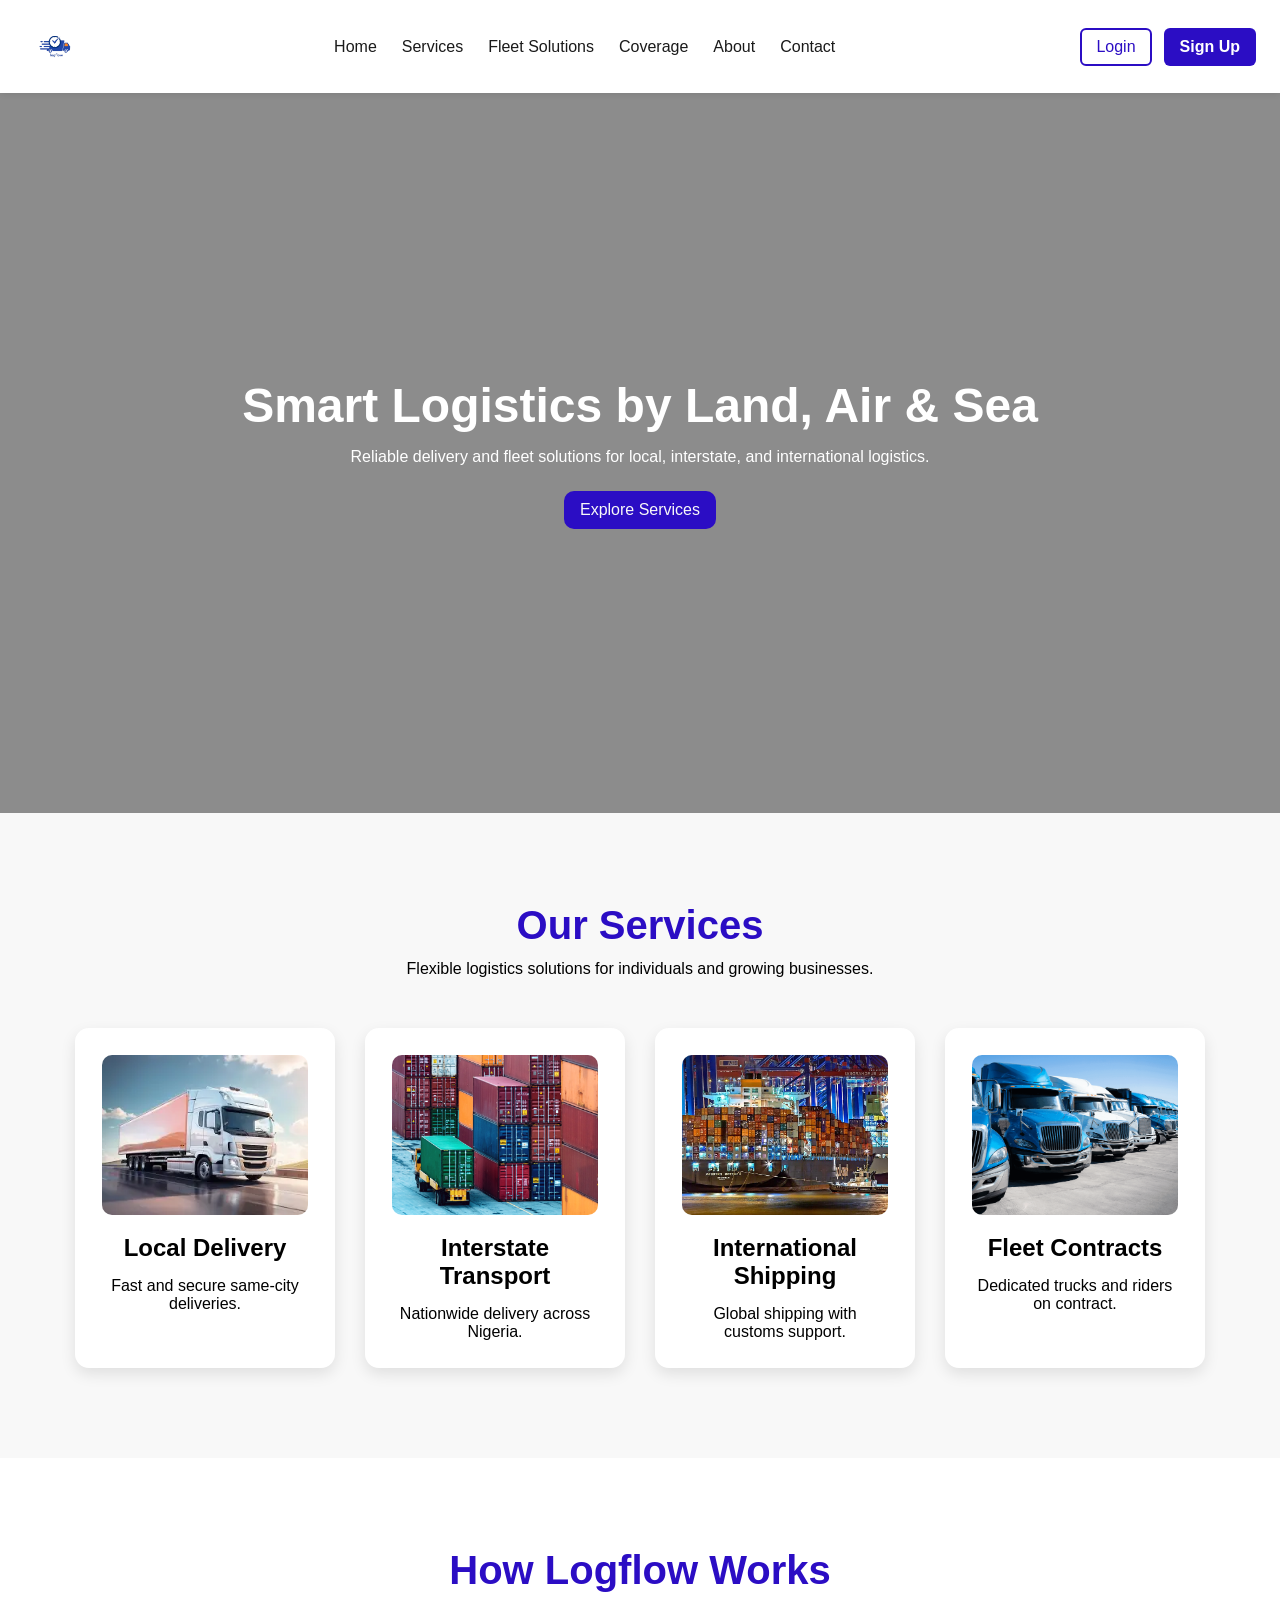
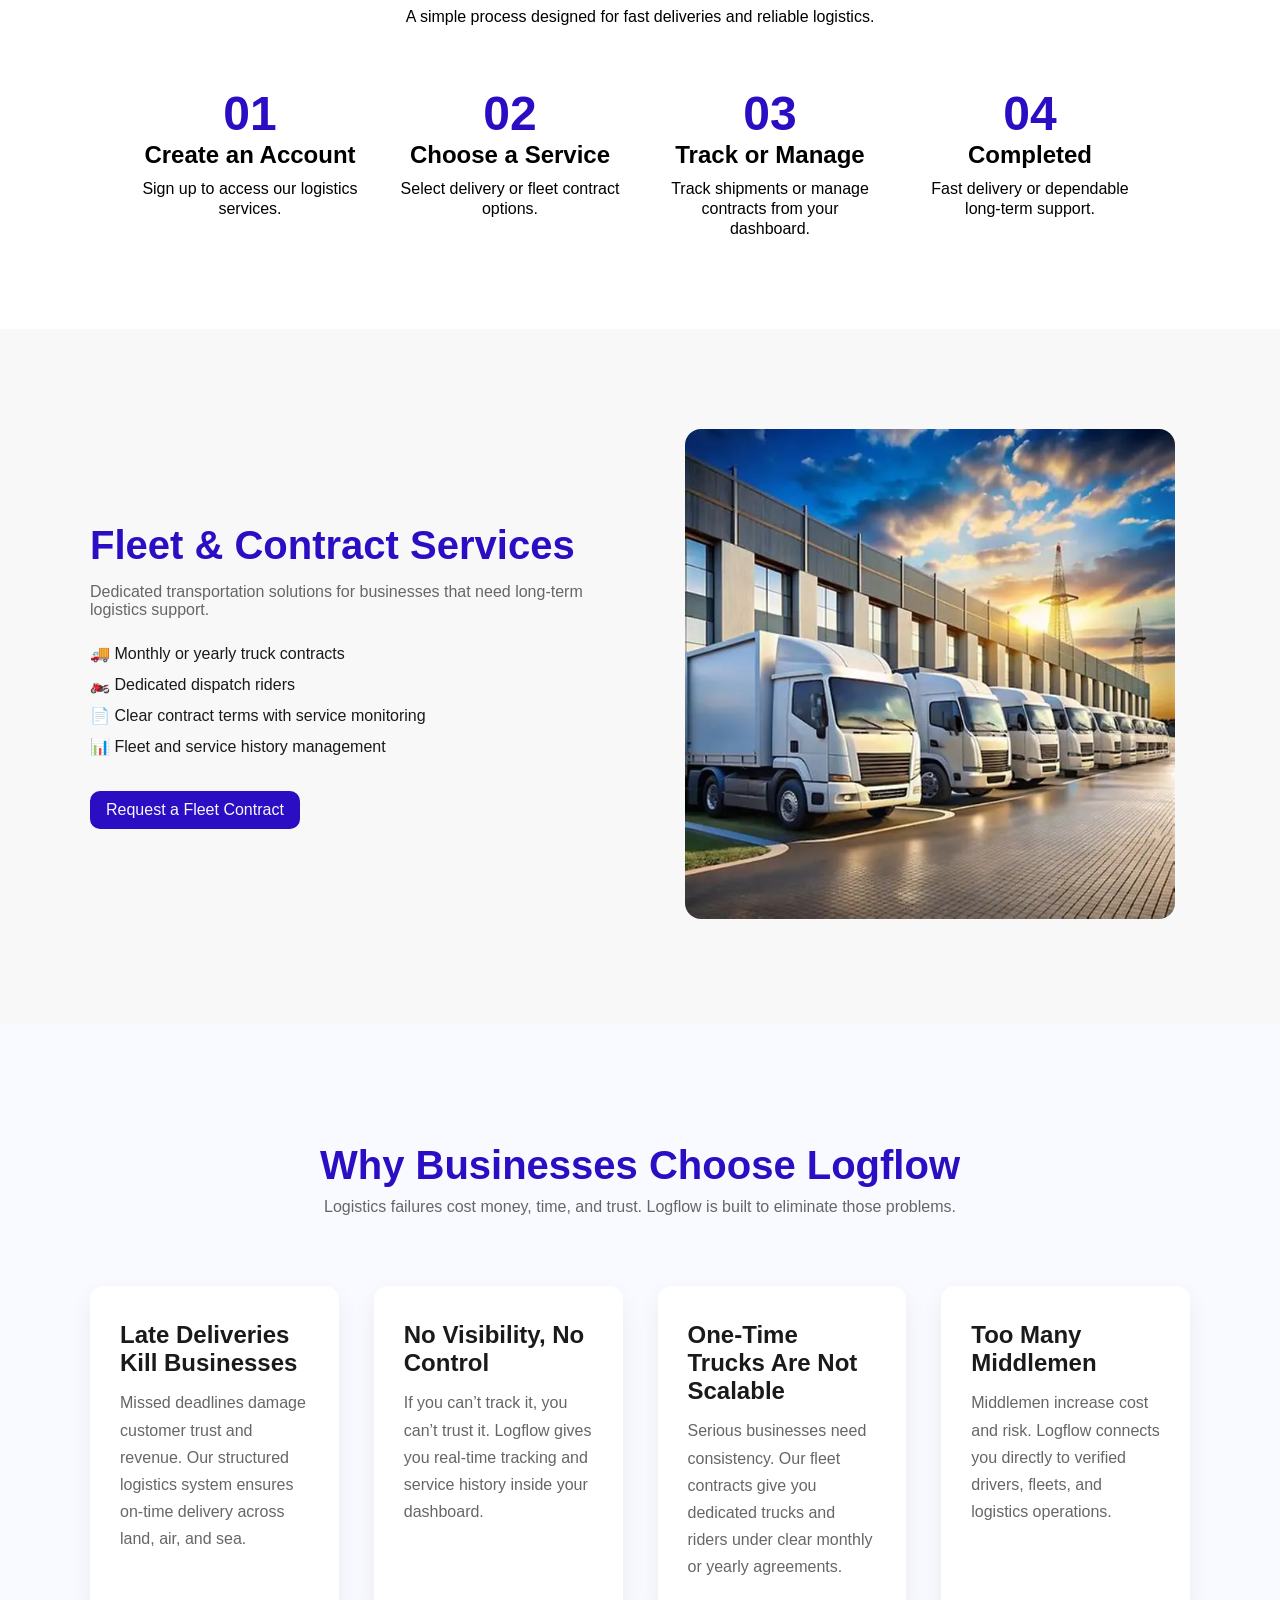
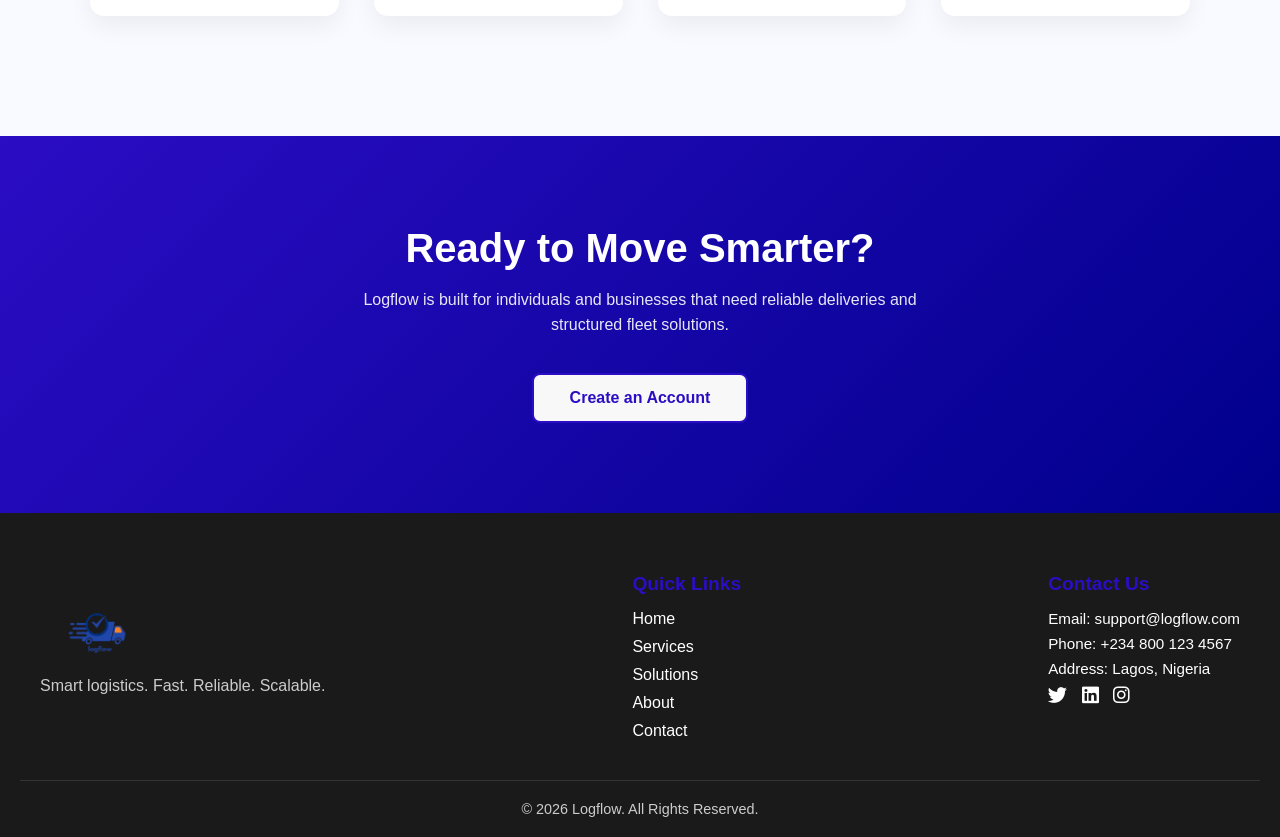
==== index.html @ 202743e4 "new changes" ====
<!DOCTYPE html>
<html lang="en">

<head>
  <meta charset="UTF-8" />
  <meta name="viewport" content="width=device-width, initial-scale=1.0" />
  <title>Logflow | Smart Logistics</title>

  <link rel="stylesheet" href="main.css" />
 
  <link rel="stylesheet" href="https://cdnjs.cloudflare.com/ajax/libs/font-awesome/6.4.2/css/all.min.css">
</head>

<body>

  <!-- NAVBAR -->
  <header class="navbar">
    <div class="logo">
      <img src="asset/image/logo-removebg-preview.png" alt="Logflow Logo">
    </div>

    <nav class="nav-links">
      <a href="index.html">Home</a>
      <a href="services.html">Services</a>
      <a href="solutions.html">Fleet Solutions</a>
      <a href="coverage.html">Coverage</a>
      <a href="about.html">About</a>
      <a href="contact.html">Contact</a>
    </nav>

    <div class="nav-actions">
      <a href="login.html" class="login-btn">Login</a>
      <a href="signup.html" class="signup-btn">Sign Up</a>
    </div>
  </header>

  <!-- HERO -->
  <section class="home-hero">
    <video autoplay muted loop playsinline>
      <source src="asset/video/hero section.mp4" type="video/mp4">
    </video>

    <div class="hero-overlay">
      <h1>Smart Logistics by Land, Air & Sea</h1>
      <p>
        Reliable delivery and fleet solutions for local, interstate,
        and international logistics.
      </p>

      <a href="services.html" class="hero-btn">Explore Services</a>
    </div>
  </section>

  <!-- SERVICES -->
  <section class="services-section">
    <h2>Our Services</h2>
    <p>Flexible logistics solutions for individuals and growing businesses.</p>

    <div class="services-cards">

      <div class="card">
        <img src="asset/image/truck.webp" alt="">
        <h3>Local Delivery</h3>
        <p>Fast and secure same-city deliveries.</p>
      </div>

      <div class="card">
        <img src="asset/image/cargo.png" alt="">
        <h3>Interstate Transport</h3>
        <p>Nationwide delivery across Nigeria.</p>
      </div>

      <div class="card">
        <img src="asset/image/ship.jpg" alt="">
        <h3>International Shipping</h3>
        <p>Global shipping with customs support.</p>
      </div>

      <div class="card">
        <img src="asset/image/fleet.png" alt="">
        <h3>Fleet Contracts</h3>
        <p>Dedicated trucks and riders on contract.</p>
      </div>

    </div>
  </section>

  <!-- HOW IT WORKS -->
  <section class="how-it-works">
    <h2>How Logflow Works</h2>
    <p class="how-sub">
      A simple process designed for fast deliveries and reliable logistics.
    </p>

    <div class="steps">

      <div class="step">
        <span>01</span>
        <h3>Create an Account</h3>
        <p>Sign up to access our logistics services.</p>
      </div>

      <div class="step">
        <span>02</span>
        <h3>Choose a Service</h3>
        <p>Select delivery or fleet contract options.</p>
      </div>

      <div class="step">
        <span>03</span>
        <h3>Track or Manage</h3>
        <p>Track shipments or manage contracts from your dashboard.</p>
      </div>

      <div class="step">
        <span>04</span>
        <h3>Completed</h3>
        <p>Fast delivery or dependable long-term support.</p>
      </div>

    </div>
  </section>

  <!-- FLEET & CONTRACT -->
  <section class="fleet-section">
    <div class="fleet">

      <div class="fleet-text">
        <h2>Fleet & Contract Services</h2>
        <p class="fleet-sub">
          Dedicated transportation solutions for businesses that need
          long-term logistics support.
        </p>

        <ul class="fleet-list">
          <li>🚚 Monthly or yearly truck contracts</li>
          <li>🏍️ Dedicated dispatch riders</li>
          <li>📄 Clear contract terms with service monitoring</li>
          <li>📊 Fleet and service history management</li>
        </ul>

        <a href="#" class="primary-btn">Request a Fleet Contract</a>
      </div>

      <div class="fleet-image">
        <img src="asset/image/fleet2.webp" alt="Fleet services">
      </div>

    </div>
  </section>




  <section class="business-section">
    <div class="business-content">

      <h2>Why Businesses Choose Logflow</h2>
      <p class="business-sub">
        Logistics failures cost money, time, and trust.
        Logflow is built to eliminate those problems.
      </p>

      <div class="business-grid">

        <div class="biz-card">
          <h3>Late Deliveries Kill Businesses</h3>
          <p>
            Missed deadlines damage customer trust and revenue.
            Our structured logistics system ensures on-time delivery
            across land, air, and sea.
          </p>
        </div>

        <div class="biz-card">
          <h3>No Visibility, No Control</h3>
          <p>
            If you can’t track it, you can’t trust it.
            Logflow gives you real-time tracking and service history
            inside your dashboard.
          </p>
        </div>

        <div class="biz-card">
          <h3>One-Time Trucks Are Not Scalable</h3>
          <p>
            Serious businesses need consistency.
            Our fleet contracts give you dedicated trucks and riders
            under clear monthly or yearly agreements.
          </p>
        </div>

        <div class="biz-card">
          <h3>Too Many Middlemen</h3>
          <p>
            Middlemen increase cost and risk.
            Logflow connects you directly to verified drivers,
            fleets, and logistics operations.
          </p>
        </div>

      </div>

    </div>
  </section>



  <section class="cta-section">
    <h2>Ready to Move Smarter?</h2>

    <p>
      Logflow is built for individuals and businesses that need
      reliable deliveries and structured fleet solutions.
    </p>

    <a href="signup.html" class="primary-btn">Create an Account</a>
  </section>

  <footer class="footer">
    <div class="footer-container">
      <div class="footer-logo">
        <img src="asset/image/logo-removebg-preview.png" alt="Logflow Logo">
        <p>Smart logistics. Fast. Reliable. Scalable.</p>
      </div>

      <div class="footer-links">
        <h4>Quick Links</h4>
        <ul>
          <li><a href="index.html">Home</a></li>
          <li><a href="services.html">Services</a></li>
          <li><a href="fleet solutions.html">Solutions</a></li>
          <li><a href="about.html">About</a></li>
          <li><a href="contact.html">Contact</a></li>
        </ul>
      </div>

      <div class="footer-contact">
        <h4>Contact Us</h4>
        <p>Email: support@logflow.com</p>
        <p>Phone: +234 800 123 4567</p>
        <p>Address: Lagos, Nigeria</p>
        <div class="social-icons">
          <a href="#"><i class="fab fa-twitter"></i></a>
          <a href="#"><i class="fab fa-linkedin"></i></a>
          <a href="#"><i class="fab fa-instagram"></i></a>
        </div>
      </div>
    </div>

    <div class="footer-bottom">
      <p>&copy; 2026 Logflow. All Rights Reserved.</p>
    </div>
  </footer>
  <script>
  const menuToggle = document.getElementById('mobile-menu');
  const navMenu = document.getElementById('nav-menu');

  menuToggle.addEventListener('click', () => {
    navMenu.classList.toggle('active');
  });
</script>
</body>

</html>
---- main.css ----
html {
  scroll-behavior: smooth;
}

:root {
  /* main colors*/
  --primary: #2b0dc4;
  --primary-dark: darkblue;
  --light-bg: #f8f8f8;
  --text-dark: #1a1a1a;
  --text-light: #555;



  /* TEXT COLORS*/
  --heading-main: #1a1a1a;
  --heading-light: #ffffff;
  --text-body: #333333;
  --text-muted: #666666;

  /* BACKGROUNDS*/
  --bg-white: #ffffff;
  --bg-light: #f8f8f8;
  --bg-soft: #f7f8ff;
  --bg-dark-overlay: rgba(0, 0, 0, 0.3);

  /*BUTTONS*/
  --btn-bg: var(--primary);
  --btn-bg-hover: var(--primary-dark);
  --btn-text: #ffffff;
  --btn-border-radius: 8px;
  --btn-padding: 12px 30px;

  /* =========================
     TYPOGRAPHY
  ========================= */
  --font-main: 'Segoe UI', Tahoma, Geneva, Verdana, sans-serif;

  --h1-size: 3rem;
  --h2-size: 2.5rem;
  --h3-size: 1.5rem;
  --p-size: 1rem;
  --small-size: 0.95rem;

  --line-height: 1.7;

  /* =========================
     SPACING
  ========================= */
  --section-padding: 100px 20px;
  --card-padding: 30px 20px;
  --gap-small: 10px;
  --gap-medium: 30px;
  --gap-large: 60px;

  /* =========================
     BORDER & SHADOW
  ========================= */
  --radius-sm: 5px;
  --radius-md: 12px;
  --radius-lg: 16px;

  --shadow-sm: 0 2px 5px rgba(0, 0, 0, 0.1);
  --shadow-md: 0 4px 10px rgba(0, 0, 0, 0.1);
  --shadow-lg: 0 8px 20px rgba(0, 0, 0, 0.15);

  /* =========================
     TRANSITIONS
  ========================= */
  --transition-fast: 0.3s ease;
}



* {
  margin: 0;
  padding: 0;
  box-sizing: border-box;
  font-family: "Segoe UI", sans-serif;
}

/* NAVBAR */
.navbar {
  display: flex;
  align-items: center;
  justify-content: space-between;
  padding: 14px 24px;
  background: #fff;
  box-shadow: 0 2px 6px rgba(0, 0, 0, 0.08);
}

.logo img {
  height: 65px; 
  width: auto;     
  display: block;  
}

.nav-links {
  display: flex;
  gap: 25px;
}

.nav-links a {
  text-decoration: none;
  color: var(--text-dark);
  font-weight: 500;
}

.nav-links a:hover {
  color: var(--primary);
}

.nav-actions {
  display: flex;
  gap: 12px;
}

.login-btn {
  color: var(--primary);
  border: 2px solid var(--primary);
  padding: 8px 14px;
  border-radius: 6px;
  text-decoration: none;
}

.login-btn:hover {
  color: white;
  background-color: var(--primary);

}

.signup-btn {
  background: var(--primary);
  color: white;
  padding: 8px 14px;
  border-radius: 6px;
  text-decoration: none;
}

.signup-btn:hover {
  color: var(--primary);
  border: 2px solid var(--primary);
  padding: 8px 14px;
  border-radius: 6px;
  text-decoration: none;
  background-color: var(--light-bg);
}

/* HERO */

.home-hero {
  position: relative;
  height: 80vh;
  overflow: hidden;
}

.home-hero video {
  width: 100%;
  height: 100%;
  object-fit: cover;
}

.hero-overlay {
  position: absolute;
  inset: 0;
  background: rgba(0, 0, 0, 0.45);
  color: white;
  display: flex;
  flex-direction: column;
  justify-content: center;
  align-items: center;
  text-align: center;
  padding: 20px;
}

.hero-overlay h1 {
  font-size: var(--h1-size);
  margin-bottom: 15px;
}

.hero-overlay p {
  max-width: 700px;
  font-size: var(--p-size);
  margin-bottom: 25px;
}


.hero-btn {
  color: var(--light-bg);
  border: 2px solid var(--primary);
  padding: 8px 14px;
  border-radius: 10px;
  text-decoration: none;
  background-color: var(--primary);
}

.hero-btn:hover {
  color: var(--primary);
  background-color: var(--light-bg);

}

/* SERVICES */
.services-section {
  padding: 90px 20px;
  background: var(--light-bg);
  text-align: center;
}

.services-section h2 {
  font-size: var(--h2-size);
  color: var(--primary);
  padding-bottom: 12px;
}

.services-section p {
  font-size: var(--p-size);
}

.services-cards {
  display: flex;
  justify-content: center;
  gap: 30px;
  flex-wrap: wrap;
  margin-top: 50px;
}

.card {
  background: white;
  width: 260px;
  padding: 25px;
  border-radius: 14px;
  border: 2px solid transparent;
  box-shadow: 0 6px 15px rgba(0, 0, 0, 0.1);
  transition: all 0.3s ease;
  backface-visibility: hidden;
  transform: translateZ(0);
}


.card:hover {
  transform: translateY(-8px);
  box-shadow: 0 12px 24px rgba(43, 13, 196, 0.2);

}

.card h3 {
  font-size: var(--h3-size);
  padding-bottom: var(--small-size);

}

.card p {
  font-size: var(--p-size);
}

.card img {
  width: 100%;
  height: 160px;
  object-fit: cover;
  border-radius: 10px;
  margin-bottom: 15px;
}

/* HOW IT WORKS */
.how-it-works {
  padding: 90px 20px;
  text-align: center;
}

.how-it-works h2 {
  font-size: var(--h2-size);
  color: var(--primary);
}

.how-sub {
  font-size: var(--p-size);
  padding-top: var(--small-size);
}

.steps {
  display: flex;
  justify-content: center;
  gap: 40px;
  flex-wrap: wrap;
  margin-top: 60px;
}

.step {
  width: 220px;
  border-left: var(--primary-dark);
}

.step h3 {
  font-size: var(--h3-size);
  padding-bottom: 10px;
}

.step p {
  font-size: var(--p-size);
  line-height: 20px;
}

.step span {
  font-size: var(--h1-size);
  color: var(--primary);
  font-weight: bold;
}













.fleet-section {
  padding: 100px 20px;
  background: var(--light-bg);
}

.fleet {
  max-width: 1100px;
  margin: auto;
  display: flex;
  align-items: center;
  gap: 60px;
  flex-wrap: wrap;
}

.fleet-text {
  flex: 1;
}

.fleet-text h2 {
  font-size: var(--h2-size);
  color: var(--primary);
  margin-bottom: 15px;
}

.fleet-sub {
  font-size: var(--p-size);
  color: var(--text-muted);
  margin-bottom: 25px;
}

.fleet-list {
  list-style: none;
  margin-bottom: 35px;
}

.fleet-list li {
  font-size: var(--p-size);
  margin-bottom: 12px;
  color: var(--text-dark);
}

.fleet-image {
  flex: 1;
  text-align: center;
}

.fleet-image img {
  width: 100%;
  max-width: 490px;
  border-radius: 16px;
  box-shadow: var(--soft-shadow);
}


.primary-btn {
  color: var(--light-bg);
  border: 2px solid var(--primary);
  padding: 8px 14px;
  border-radius: 10px;
  text-decoration: none;
  background-color: var(--primary);
  display: inline-block;
  justify-content: center;
  max-width: 300px;

}

.primary-btn:hover {
  color: var(--primary);
  background-color: var(--light-bg);

}




.business-section {
  padding: 120px 20px;
  background: #f9faff;
}

.business-content {
  max-width: 1100px;
  margin: auto;
  text-align: center;
}

.business-content h2 {
  font-size: var(--h2-size);
  color: var(--primary);
  margin-bottom: 10px;
}

.business-sub {
  font-size: var(--p-size);
  color: var(--text-muted);
  max-width: 650px;
  margin: 0 auto 70px;
}

.business-grid {
  display: grid;
  grid-template-columns: repeat(auto-fit, minmax(240px, 1fr));
  gap: 35px;
}

.biz-card {
  background: #ffffff;
  padding: 35px 30px;
  border-radius: 14px;
  text-align: left;
  box-shadow: 0 10px 25px rgba(0, 0, 0, 0.06);
  transition: transform 0.3s ease;
}

.biz-card:hover {
  transform: translateY(-8px);
}

.biz-card h3 {
  font-size: var(--h3-size);
  margin-bottom: 12px;
  color: var(--text-dark);
}

.biz-card p {
  font-size: var(--p-size);
  line-height: 1.7;
  color: var(--text-muted);
}






/* CTA SECTION */
.cta-section {
  padding: 90px 20px;
  text-align: center;
  background: linear-gradient(135deg,
      var(--primary),
      var(--primary-dark));
  color: #fff;
}

.cta-section h2 {
  font-size: var(--h2-size);
  margin-bottom: 16px;
  font-weight: 700;
}

.cta-section p {
  font-size: var(--p-size);
  max-width: 600px;
  margin: 0 auto 35px;
  line-height: 1.6;
  opacity: 0.9;
}

/* CTA BUTTON */
.cta-section .primary-btn {
  display: inline-block;
  padding: 14px 36px;
  font-size: 1rem;
  font-weight: 600;
  border-radius: 8px;
  background-color: var(--bg-light);
  color: var(--primary);
  text-decoration: none;
  transition: all 0.3s ease;
}

.cta-section .primary-btn:hover {
  background-color: #f0f0f0;
  transform: translateY(-3px);
}










.footer {
  background-color: #1a1a1a;
  color: #fff;
  padding: 60px 20px 20px 20px;
  font-family: 'Segoe UI', Tahoma, Geneva, Verdana, sans-serif;
}

.footer-container {
  display: flex;
  flex-wrap: wrap;
  justify-content: space-between;
  gap: 40px;
  max-width: 1200px;
  margin: auto;
}

.footer-logo img {
  max-height: 500px;
  margin-bottom: -20px;
  padding-right: 80px;
  width: 200px;
}

.footer-logo p {
  font-size: 1rem;
  color: #ccc;
}

.footer-links h4,
.footer-contact h4 {
  font-size: 1.2rem;
  margin-bottom: 15px;
  color: #2b0dc4;
}

.footer-links ul {
  list-style: none;
}

.footer-links ul li {
  margin-bottom: 10px;
}

.footer-links ul li a {
  color: #fff;
  text-decoration: none;
  transition: color 0.3s;
}

.footer-links ul li a:hover {
  color: #2b0dc4;
}

.footer-contact p {
  margin-bottom: 8px;
  font-size: 0.95rem;
}

.social-icons a {
  margin-right: 10px;
  color: #fff;
  font-size: 1.2rem;
  transition: color 0.3s;
}

.social-icons a:hover {
  color: #2b0dc4;
}

.footer-bottom {
  text-align: center;
  margin-top: 30px;
  border-top: 1px solid #333;
  padding-top: 20px;
  font-size: 0.9rem;
  color: #ccc;
}

/* Responsive */
@media (max-width: 768px) {
  .footer-container {
    flex-direction: column;
    align-items: center;
    text-align: center;
  }

  .social-icons {
    margin-top: 15px;
  }
}











.container {
  max-width: 1200px;
  margin: 0 auto;
  padding: 0 20px;
}

.section-padding {
  padding: var(--section-padding);
}

.section-title {
  text-align: center;
  margin-bottom: var(--gap-large);
}

.section-title h2 {
  font-size: var(--h2-size);
  color: var(--heading-main);
}

/* Hero */
.service-hero {
  /* Your existing code */
  background: linear-gradient(var(--bg-dark-overlay), var(--bg-dark-overlay)),
    url('asset/image/service--.webp');
  color: white;
  padding: 120px 20px;
  text-align: center;
  background-size: cover;
  background-position: center;
  background-repeat: no-repeat;
  height: 450px;
}

.service-hero h1 {
  font-size: var(--h1-size);
  margin-bottom: var(--gap-small);
}

.service-hero p {
  font-size: var(--p-size);
  max-width: 700px;
  margin: 0 auto var(--gap-medium);
  opacity: 0.9;
}

/* Buttons */
.btn-main {
  background: var(--btn-bg);
  color: var(--btn-text);
  padding: var(--btn-padding);
  border-radius: var(--btn-border-radius);
  text-decoration: none;
  font-weight: bold;
  transition: var(--transition-fast);
  display: inline-block;
}

.btn-main:hover {
  background: var(--bg-light);
  transform: translateY(-2px);
  color: var(--primary);
  border: 2px solid var(--primary);

}

/* Service Cards */
.grid-container {
  display: grid;
  grid-template-columns: repeat(auto-fit, minmax(300px, 1fr));
  gap: var(--gap-medium);
}

.service-card {
  background: var(--bg-white);
  padding: var(--card-padding);
  border-radius: var(--radius-md);
  box-shadow: var(--shadow-md);
  transition: var(--transition-fast);
  border: 1px solid #eee;
}

.service-card:hover {
  transform: translateY(-10px);
  box-shadow: var(--shadow-lg);
}

.service-card .icon {
  font-size: 40px;
  color: var(--primary);
  margin-bottom: 20px;
}

.service-card h3 {
  margin-bottom: 15px;
  color: var(--heading-main);
}

.feature-list {
  list-style: none;
  margin: 20px 0;
}

.feature-list li {
  font-size: var(--small-size);
  color: var(--text-muted);
  margin-bottom: 8px;
}

.feature-list li::before {
  content: "✓";
  color: var(--primary);
  margin-right: 10px;
  font-weight: bold;
}

.card-link {
  color: var(--primary);
  text-decoration: none;
  font-weight: bold;
}

/* Dashboard Promo Section */
.dashboard-promo {
  background-color: var(--bg-soft);
  padding: 80px 20px;
}

.promo-flex {
  display: flex;
  align-items: center;
  gap: var(--gap-large);
  flex-wrap: wrap;
}

.promo-text {
  flex: 1;
  min-width: 300px;
}

.promo-text h2 {
  padding-bottom: 12px;
}

.promo-text p {
  padding-bottom: 12px;
}

.check-item {
  display: flex;
  align-items: center;
  gap: 15px;
  margin-bottom: 15px;
  color: var(--text-body);
}

.check-item i {
  color: var(--primary);
}


.mock-dashboard {
  flex: 1;
  min-width: 300px;
  height: 300px;
  background: white;
  border-radius: var(--radius-lg);
  box-shadow: var(--shadow-lg);
  padding: 20px;
  display: flex;
  flex-direction: column;
  gap: 15px;
}

.mock-nav {
  height: 80px;
  width: 100%;
  background: #eee;
  border-radius: 5px;
}

.mock-stats {
  height: 80px;
  width: 60%;
  background: var(--bg-soft);
  border-radius: 5px;
}

.mock-list {
  height: 100px;
  width: 100%;
  background: #f9f9f9;
  border-radius: 5px;
}

.mock-style {
  height: 50px;
  width: 80%;
  background: rgb(237, 237, 243);
  border-radius: 5px;

}




.coverage-grid {
  display: flex;
  justify-content: space-around;
  text-align: center;
  gap: 20px;
  background: var(--primary);
  color: white;
  padding: 40px;
  border-radius: var(--radius-md);
}

.faq-container {
  max-width: 800px;
  margin: 0 auto;
}

.faq-item {
  background: white;
  margin-bottom: 15px;
  padding: 20px;
  border-radius: var(--radius-sm);
  box-shadow: var(--shadow-sm);
  cursor: pointer;
}

.faq-item summary {
  font-weight: bold;
  color: var(--primary);
  list-style: none;
}

.faq-item p {
  margin-top: 15px;
  color: var(--text-body);
  line-height: var(--line-height);
}




/* Comparison Table */
.table-responsive {
  overflow-x: auto;
  margin-top: var(--gap-medium);
}

.comparison-table {
  width: 100%;
  border-collapse: collapse;
  background: var(--bg-white);
  border-radius: var(--radius-md);
  overflow: hidden;
  box-shadow: var(--shadow-md);
}

.comparison-table th,
.comparison-table td {
  padding: 20px;
  text-align: left;
  border-bottom: 1px solid #eee;
}

.comparison-table th {
  background: var(--primary);
  color: white;
}

/* Final CTA Section */
.final-cta {
  background: var(--text-dark);
  color: white;
  padding: 80px 20px;
  text-align: center;
}

.final-cta h2 {
  font-size: var(--h2-size);
  margin-bottom: 20px;
}

.final-cta p {
  margin-bottom: 40px;
  opacity: 0.8;
}

.cta-buttons {
  display: flex;
  justify-content: center;
  gap: 20px;
  flex-wrap: wrap;
}

.secondary-btn {
  background: transparent;
  border: 2px solid white;
}

.secondary-btn:hover {
  background: white;
  color: var(--text-dark);
}










.accountability-section {
  background: var(--bg-soft);
  color: var(--text-dark);
}

.accountability-box {
  display: grid;
  grid-template-columns: 1.5fr 1fr;
  gap: 50px;
  align-items: center;
}

.tag {
  color: var(--primary);
  text-transform: uppercase;
  font-weight: bold;
  letter-spacing: 2px;
  font-size: 0.8rem;
}

.trust-points {
  margin-top: 30px;
}

.point {
  display: flex;
  gap: 20px;
  margin-bottom: 25px;
}

.point i {
  font-size: 1.5rem;
  color: var(--primary);
}

.acc-stats {
  display: grid;
  grid-template-columns: 1fr;
  gap: 20px;
}

.stat-card {
  background-color: var(--text-dark);
  padding: 30px;
  border-left: 4px solid var(--primary);
  text-align: center;
  border-radius: 10px;
}

.stat-card h3 {
  font-size: 2.5rem;
  color: var(--primary);
}

.stat-card p {
  color: var(--bg-light);
}

.acc-text h2 {
  padding-bottom: 12px;
}

/* fleet solution page */


/* FLEET SOLUTIONS PAGE STYLES */

/* Hero Section */
.fleet-hero {
  background: linear-gradient(var(--bg-dark-overlay), var(--bg-dark-overlay)),
    url('https://images.unsplash.com/photo-1519003722824-194d4455a60c?auto=format&fit=crop&q=80&w=1600');
  background-size: cover;
  background-position: center;
  color: var(--heading-light);
  padding: var(--section-padding);
  text-align: center;
}

.fleet-hero h1 {
  font-size: var(--h1-size);
  margin-bottom: var(--gap-small);
}

.fleet-hero p {
  font-size: var(--p-size);
  max-width: 800px;
  margin: 0 auto var(--gap-medium);
  line-height: var(--line-height);
}

/* Stats Bar Overlay */
.stats-bar {
  margin-top: -60px;
  position: relative;
  z-index: 5;
}

.stats-grid {
  background: var(--bg-white);
  display: grid;
  grid-template-columns: repeat(auto-fit, minmax(200px, 1fr));
  gap: var(--gap-medium);
  padding: var(--card-padding);
  border-radius: var(--radius-md);
  box-shadow: var(--shadow-lg);
  text-align: center;
}

.stat-item h3 {
  color: var(--primary);
  font-size: var(--h2-size);
  margin-bottom: 5px;
}

.stat-item p {
  color: var(--text-muted);
  font-size: var(--small-size);
  font-weight: 600;
}

.section-title h2 {
  padding-top: 50px;
  font-size: var(--h2-size);
}


/* Fleet Card Design */
.fleet-grid {
  display: grid;
  grid-template-columns: repeat(auto-fit, minmax(300px, 1fr));
  gap: var(--gap-medium);
  margin: var(--gap-large) 0;
}

.fleet-card {
  background: var(--bg-white);
  border: 1px solid #eee;
  padding: var(--card-padding);
  border-radius: var(--radius-md);
  transition: var(--transition-fast);
  display: flex;
  flex-direction: column;
}

.fleet-card:hover {
  transform: translateY(-8px);
  box-shadow: var(--shadow-md);
  border-color: var(--primary);
}

.fleet-card h3 {
  font-size: var(--h3-size);
  color: var(--heading-main);
  margin-bottom: 10px;
}

.fleet-card ul {
  list-style: none;
  margin: 20px 0;
  padding: 0;
  flex-grow: 1;
  /* Pushes button to bottom */
}

.fleet-card li {
  margin-bottom: 10px;
  color: var(--text-body);
  display: flex;
  align-items: center;
  font-size: var(--small-size);
}

.fleet-card li::before {
  content: "✓";
  color: var(--primary);
  margin-right: 10px;
  font-weight: bold;
}

/* BUTTON LOGIC*/
.signup-btn {
  background: var(--primary);
  color: #ffffff;
  padding: 8px 14px;
  border-radius: 6px;
  text-decoration: none;
  display: inline-block;
  border: 2px solid transparent;
  /* Prevents jumping on hover */
  transition: var(--transition-fast);
  font-weight: 600;
  text-align: center;
  font-family: var(--font-main);
}

.signup-btn:hover {
  color: var(--primary);
  border: 2px solid var(--primary);
  background-color: var(--light-bg);
  padding: 8px 14px;
  /* Same padding to keep it stable */
  text-decoration: none;
}

/* Quote Section Form */
.quote-section {
  background: var(--bg-soft);
  padding: var(--section-padding);
}

.quote-container {
  display: grid;
  grid-template-columns: 1fr 1fr;
  gap: var(--gap-large);
  align-items: center;
}

.quote-form {
  background: var(--bg-white);
  padding: 40px;
  border-radius: var(--radius-lg);
  box-shadow: var(--shadow-lg);
}

.form-group {
  margin-bottom: 20px;
}

.form-group label {
  display: block;
  margin-bottom: 8px;
  font-weight: 600;
  font-size: var(--small-size);
}

.form-group input,
.form-group select {
  width: 100%;
  padding: 12px;
  border: 1px solid var(--primary);
  border-radius: var(--radius-sm);
  font-size: var(--p-size);
}


.form-group input:focus,
.form-group select:focus {
  outline: none;
  border-color: var(--primary);
  box-shadow: 0 0 0 3px rgba(43, 13, 196, 0.1);
  background-color: #fff;
}

/* Specific styling for the placeholder text color */
.form-group input::placeholder {
  color: var(--text-muted);
  opacity: 0.7;
}





/* Responsive */
@media (max-width: 768px) {
  .quote-container {
    grid-template-columns: 1fr;
  }

  .fleet-hero h1 {
    font-size: 2.2rem;
  }
}


/* coverage page */
.network-header {
  text-align: center;
  padding: 100px 20px;
  background: linear-gradient(var(--bg-dark-overlay), var(--bg-dark-overlay)),
    url('asset/image/global.avif');
  color: white;
  background-size: cover;
  background-position: center;
  background-repeat: no-repeat;
  height: 500px;
}

.network-header h1 {
  font-size: var(--h1-size);
  color: #ffff;
  padding-top: 40px
}

.network-header p {
  max-width: 600px;
  margin: 20px auto;
  color: #ffff;
}

.reach-row {

  display: flex;
  align-items: center;
  justify-content: space-between;
  padding: 80px 0;
  gap: 60px;
}

.reach-row.reverse {
  flex-direction: row-reverse;
}

.reach-info {
  flex: 1;
}

.reach-visual {
  flex: 1;
  display: flex;
  justify-content: center;
}

.map-placeholder {
  width: 250px;
  height: 250px;
  background: #f0f4ff;
  border-radius: 50%;
  display: flex;
  align-items: center;
  justify-content: center;
  font-size: 80px;
  border: 10px solid #fff;
  box-shadow: 0 20px 40px rgba(0, 0, 0, 0.05);
}

/* --- TEXT STYLING --- */
.badge {
  background: #2b0dc4;
  color: white;
  padding: 5px 12px;
  border-radius: 20px;
  font-size: 0.8rem;
  font-weight: bold;
  text-transform: uppercase;
}

.reach-info h2 {
  font-size: 2rem;
  margin: 15px 0;
}

.reach-list {
  margin-top: 20px;
  padding-left: 20px;
  color: #444;
}

.reach-list li {
  margin-bottom: 10px;
}

.divider {
  border: 0;
  border-top: 1px solid #eee;
}

/* --- NEWS BAR --- */

.news-bar {
  background: #1a1a1a;
  color: white;
  padding: 40px 0;
}

.news-flex {
  display: flex;
  justify-content: space-between;
  align-items: center;
  flex-wrap: wrap;
  gap: 20px;
}

.news-form input {
  padding: 12px;
  border-radius: 4px;
  border: none;
  width: 250px;
}

.news-form button {
  padding: 12px 25px;
  background: #2b0dc4;
  color: white;
  border: none;
  border-radius: 4px;
  cursor: pointer;
  font-weight: bold;
}

.newsroom-interactive {
  padding: 80px 0;
  background: #fff;
}

.news-entry {
  padding: 25px 0;
  border-bottom: 1px solid #eee;
  cursor: pointer;
  transition: all 0.3s ease;
}

.entry-header {
  display: flex;
  align-items: center;
  gap: 30px;
}

.entry-date {
  min-width: 100px;
  font-weight: bold;
  color: #999;
}

.entry-header h2 {
  flex: 1;
  font-size: 1.6rem;
  margin: 0;
  transition: color 0.3s;
}

.toggle-icon {
  font-size: 1.5rem;
  color: #ccc;
  transition: transform 0.3s;
}

/* --- THE REVEAL LOGIC --- */
.reveal-content {
  max-height: 0;
  opacity: 0;
  overflow: hidden;
  transition: all 0.5s cubic-bezier(0.4, 0, 0.2, 1);
  padding-left: 130px;
}

.reveal-content p {
  color: #555;
  line-height: 1.7;
  margin-top: 15px;
  max-width: 800px;
}

/* --- ACTIVE STATE (TRIGGERED BY JS) --- */
.news-entry.active .reveal-content {
  max-height: 200px;
  opacity: 1;
}

.news-entry.active h2 {
  color: #2b0dc4;
}

.news-entry.active .toggle-icon {
  transform: rotate(45deg);
  color: #2b0dc4;
}

.news-entry:hover h2 {
  color: #2b0dc4;
}

/* Mobile Adjustments */
@media (max-width: 768px) {
  .entry-header {
    flex-direction: column;
    align-items: flex-start;
    gap: 10px;
  }

  .reveal-content {
    padding-left: 0;
  }
}

/* MOBILE FIX */
@media (max-width: 768px) {

  .reach-row,
  .reach-row.reverse {
    flex-direction: column;
    text-align: center;
  }

  .news-flex {
    justify-content: center;
    text-align: center;
  }
}


/* STATS BAR SECTION */
.coverage-stats {
  background: var(--primary);
  /* Using your blue variable */
  color: white;
  padding: 60px 0;
}

.stats-flex {
  display: flex;
  justify-content: space-around;
  text-align: center;
  flex-wrap: wrap;
  gap: 30px;
}

.stat-box {
  display: flex;
  flex-direction: column;
  gap: 5px;
}

.stat-number {
  font-size: 2.5rem;
  font-weight: bold;
  display: block;
}

.stat-label {
  font-size: 1rem;
  opacity: 0.8;
  text-transform: uppercase;
  letter-spacing: 1px;
}

/* Responsive adjustment for mobile */
@media (max-width: 768px) {
  .stats-flex {
    flex-direction: column;
    gap: 40px;
  }
}


/*ABOUT PAGE*/
.about-hero {
  text-align: center;
  padding: 100px 20px;
  background: linear-gradient(var(--bg-dark-overlay), var(--bg-dark-overlay)),
    url('asset/image/about.avif');
  color: white;
  background-size: cover;
  background-position: center;
  background-repeat: no-repeat;
  height: 500px;
}

.about-hero h1 {
  font-size: var(--h1-size);
  color: #ffff;
  padding-top: 40px
}

.about-hero p {
  max-width: 600px;
  margin: 20px auto;
  color: #ffff
}


.story-flex {
  display: flex;
  align-items: center;
  gap: 60px;
  flex-wrap: wrap;
  margin-top: 40px;
}

.service-hero {
  padding-top: 180px;
}

.story-image,
.story-content {
  flex: 1;
  min-width: 320px;
}

.story-image img {
  width: 100%;
  height: 450px;
  border-radius: var(--radius-lg);
  box-shadow: var(--shadow-lg);
  border-left: 10px solid var(--primary);
}

.story-content h2 {
  font-size: 2.2rem;
  margin-bottom: 20px;
  color: var(--text-dark);
}

.about-story {
  padding-top: 50px;
}

.story-content p {
  line-height: 1.8;
  margin-bottom: 15px;
  color: var(--text-muted);
}

.stats-grid {
  display: grid;
  grid-template-columns: repeat(3, 1fr);
  gap: 20px;
  margin-top: 30px;
  padding-top: 25px;
  border-top: 1px solid #e0e0e0;
}

.stat-box h3 {
  color: var(--primary);
  font-size: 1.8rem;
  margin-bottom: 5px;
}

.stat-box p {
  font-size: 0.75rem;
  text-transform: uppercase;
  letter-spacing: 1px;
  font-weight: 700;
}

.team-section {
  padding-top: 120px;
}

/* --- 3. Team Slider & Flip Cards --- */
.team-slider-container {
  overflow: hidden;
  position: relative;
  padding: 20px 0;
}

.section-title h2 {
  padding-top: 20px;
}

.section-title p {
  padding-top: 20px;
}

/* The Horizontal Track */
.team-track {
  display: flex;
  gap: 25px;
  overflow-x: auto;
  padding: 20px 5px;
  scrollbar-width: none;
  -ms-overflow-style: none;
  cursor: grab;
}

.team-slider {
  padding-top: 20px;
}

.team-track::-webkit-scrollbar {
  display: none;
}

.team-track:active {
  cursor: grabbing;
}

/* Flip Card Container */
.team-card {
  min-width: 260px;
  height: 380px;
  perspective: 1000px;
}


.card-inner {
  position: relative;
  width: 100%;
  height: 100%;
  text-align: center;
  transition: transform 0.8s cubic-bezier(0.4, 0, 0.2, 1);
  transform-style: preserve-3d;
}

/* The Flip Trigger */
.team-card:hover .card-inner {
  transform: rotateY(180deg);
}

.card-front,
.card-back {
  position: absolute;
  width: 100%;
  height: 100%;
  backface-visibility: hidden;
  border-radius: var(--radius-md);
  overflow: hidden;
  box-shadow: var(--shadow-sm);
}

/* Card Front Styling */
.card-front img {
  width: 100%;
  height: 100%;
  object-fit: cover;
}

.front-label {
  position: absolute;
  bottom: 0;
  left: 0;
  width: 100%;
  background: linear-gradient(transparent, rgba(0, 0, 0, 0.9));
  padding: 20px;
  color: #fff;
}

.front-label h3 {
  font-size: 1.1rem;
  margin: 0;
}

/* Card Back Styling */
.card-back {
  background: var(--primary);
  color: #fff;
  transform: rotateY(180deg);
  display: flex;
  flex-direction: column;
  justify-content: center;
  align-items: center;
  padding: 25px;
}

.card-back h3 {
  margin-bottom: 10px;
  font-size: 1.3rem;
}

.card-back p {
  font-size: 0.9rem;
  line-height: 1.5;
  margin-bottom: 20px;
  opacity: 0.9;
}

/* Social Links on Back */
.social-links {
  display: flex;
  gap: 10px;
  flex-wrap: wrap;
  justify-content: center;
}

.social-links a {
  color: var(--primary);
  background: #fff;
  padding: 6px 15px;
  border-radius: 50px;
  font-size: 0.75rem;
  font-weight: 700;
  text-decoration: none;
  transition: var(--transition-fast);
}

.social-links a:hover {
  background: var(--bg-soft);
  transform: scale(1.05);
}

/* Infrastructure Icon Circles */
.icon-circle {
  width: 60px;
  height: 60px;
  background: var(--bg-soft);
  border-radius: 50%;
  display: flex;
  align-items: center;
  justify-content: center;
  font-size: 1.5rem;
  margin-bottom: 20px;
  color: var(--primary);
}

.section-padding h2 {
  font-size: var(--h2-size);
}

.section-padding p {
  margin-bottom: 20px;
  margin-top: 15px;
  max-width: 700px;
  margin-inline: auto;
  font-size: var(--p-size);
}


.section-padding[style*="background: var(--primary)"] h2 {
  margin-bottom: 15px;
}

@media (max-width: 768px) {
  .story-content[style*="border-left"] {
    border-left: none !important;
    padding-left: 0 !important;
    margin-top: 40px;
    border-top: 1px solid rgba(255, 255, 255, 0.2);
    padding-top: 40px;
  }
}




/* contact page */
.container {
  max-width: 1200px;
  margin: 0 auto;
  padding: 0 25px;
}

.split-layout {
  display: flex;
  align-items: center;
  justify-content: space-between;
  gap: 80px;
  padding: 100px 0;
}

/* Info Side Styling */
.info-side {
  flex: 1;
}

.tag {
  color: var(--primary);
  font-weight: 800;
  text-transform: uppercase;
  letter-spacing: 2px;
  font-size: 0.8rem;
}

.info-side h1 {
  font-size: 3.5rem;
  line-height: 1.1;
  margin: 20px 0;
}

.info-side h1 span {
  color: var(--primary);
}

.info-side p {
  font-size: 1.2rem;
  color: var(--text-muted);
  margin-bottom: 40px;
  max-width: 500px;
}

.contact-methods {
  display: flex;
  flex-direction: column;
  gap: 20px;
}

.method-item {
  display: flex;
  align-items: center;
  gap: 20px;
  text-decoration: none;
  color: inherit;
  padding: 15px;
  border-radius: var(--radius-md);
  transition: var(--transition-fast);
}

.method-item:hover {
  background: var(--bg-white);
  box-shadow: var(--shadow-md);
  transform: translateX(10px);
}

.icon-box {
  width: 50px;
  height: 50px;
  background: var(--bg-white);
  display: flex;
  align-items: center;
  justify-content: center;
  border-radius: 50%;
  color: var(--primary);
  font-size: 1.2rem;
  box-shadow: var(--shadow-sm);
}

.method-item.whatsapp .icon-box {
  color: #25d366;
}

/* Form Side Styling */
.form-side {
  flex: 1;
}

.glass-card {
  background: var(--bg-white);
  padding: 50px;
  border-radius: var(--radius-lg);
  box-shadow: var(--shadow-lg);
  border: 1px solid rgba(255, 255, 255, 0.8);
}

.form-group {
  margin-bottom: 25px;
}

.form-group label {
  display: block;
  font-weight: 600;
  margin-bottom: 10px;
  font-size: 0.9rem;
}

input,
select,
textarea {
  width: 100%;
  padding: 16px;
  border: 1.5px solid #eee;
  border-radius: var(--radius-sm);
  background: #fcfcfc;
  font-size: 1rem;
  transition: var(--transition-fast);
}

input:focus,
textarea:focus {
  border-color: var(--primary);
  background: #fff;
  outline: none;
}

.submit-btn {
  width: 100%;
  padding: 18px;
  background: var(--primary);
  color: #fff;
  border: none;
  border-radius: var(--radius-sm);
  font-weight: 700;
  font-size: 1rem;
  cursor: pointer;
  display: flex;
  justify-content: center;
  align-items: center;
  gap: 15px;
}

.submit-btn:hover {
  background: var(--primary-dark);
}

/* Status messages */
.success-msg {
  color: #065f46;
  margin-top: 20px;
  text-align: center;
}

.error-msg {
  color: #991b1b;
  margin-top: 20px;
  text-align: center;
}

@media (max-width: 992px) {
  .split-layout {
    flex-direction: column;
    text-align: center;
    gap: 50px;
  }

  .info-side p {
    margin: 0 auto 40px auto;
  }

  .method-item {
    justify-content: center;
  }

  .info-side h1 {
    font-size: 2.5rem;
  }
}


/* sign-up & login page */

.auth-page-bg {
  background-color: var(--bg-soft) !important;
  display: flex;
  align-items: center;
  justify-content: center;
  min-height: 100vh;
  margin: 0;
}

.auth-screen {
  width: 100%;
  max-width: 450px;
  padding: 20px;
}

.auth-box {
  background: var(--bg-white);
  padding: 40px;
  border-radius: var(--radius-lg);
  box-shadow: var(--shadow-lg);
}

.auth-header h2 {
  font-size: var(--h2-size);
  color: var(--heading-main);
  margin-bottom: 10px;
}

.auth-header p {
  color: var(--text-muted);
  margin-bottom: 25px;
}

.auth-google-wrapper {
  display: flex;
  justify-content: center;
  margin-bottom: 20px;
}

.auth-divider {
  display: flex;
  align-items: center;
  margin: 25px 0;
  color: #cbd5e1;
}

.auth-divider::before,
.auth-divider::after {
  content: "";
  flex: 1;
  border-bottom: 1px solid #eee;
}

.auth-divider span {
  padding: 0 15px;
  font-size: 0.8rem;
  color: var(--text-muted);
}

.auth-field {
  margin-bottom: 20px;
  text-align: left;
}

.auth-field label {
  display: block;
  font-weight: 600;
  font-size: 0.9rem;
  margin-bottom: 8px;
  color: var(--text-dark);
}

.auth-field input {
  width: 100%;
  height: 52px;
  padding: 0 15px;
  border: 1.5px solid #e2e8f0;
  border-radius: var(--btn-border-radius);
  background: #fcfcfc;
  font-size: 1rem;
}

.auth-field input:focus {
  border-color: var(--primary);
  outline: none;
  background: #fff;
}

.auth-action-btn {
  width: 100%;
  height: 55px;
  background: var(--primary);
  color: white;
  border: none;
  border-radius: var(--btn-border-radius);
  font-weight: 700;
  font-size: 1rem;
  cursor: pointer;
  transition: var(--transition-fast);
}

.auth-action-btn:hover {
  background: var(--primary-dark);
}

.auth-switch-text {
  text-align: center;
  margin-top: 25px;
  font-size: 0.9rem;
  color: var(--text-muted);
}

.auth-switch-text a {
  color: var(--primary);
  font-weight: 700;
  text-decoration: none;
}


/* consel page */
.logflow-engine {
  display: flex;
  flex-direction: column;
  align-items: center;
  gap: var(--gap-medium);
  padding: 40px 20px;
}

.cargo-briefing-panel {
  background: var(--bg-white);
  padding: var(--card-padding);
  border-radius: var(--radius-lg);
  box-shadow: var(--shadow-lg);
  border: 1px solid #e0e0e0;
  width: 100%;
  max-width: 550px;
}

.cargo-field-label {
  display: block;
  font-size: var(--small-size);
  font-weight: 800;
  color: var(--primary);
  margin-bottom: 8px;
  text-transform: uppercase;
}

.cargo-input-control {
  width: 100%;
  padding: var(--btn-padding);
  border-radius: var(--btn-border-radius);
  border: 1px solid #ddd;
  background: var(--bg-light);
  color: var(--text-dark);
  font-family: var(--font-main);
  margin-bottom: var(--gap-medium);
  font-size: var(--p-size);
  outline: none;
}

/* PANEL 2: THE VIBRANT SEPA CARD */
.sepa-execution-card {
  background: linear-gradient(145deg, #1a0880, #2b0dc4);
  color: #ffffff;
  padding: 45px;
  border-radius: var(--radius-lg);
  text-align: center;
  box-shadow: 0 20px 50px rgba(43, 13, 196, 0.4);
  width: 100%;
  max-width: 550px;
}

.sepa-neon-price {
  font-size: var(--h1-size);
  font-weight: 800;
  color: #00ff88;
  margin: 20px 0;
  text-shadow: 0 0 20px rgba(0, 255, 136, 0.4);
}

.sepa-bank-tray {
  background: rgba(255, 255, 255, 0.1);
  border: 1px solid rgba(255, 255, 255, 0.1);
  border-radius: var(--radius-md);
  padding: 20px;
  text-align: left;
  margin-bottom: 25px;
}

/* ACTIONS */
.btn-execute-protocol {
  background: var(--primary);
  color: white;
  border: none;
  width: 100%;
  padding: var(--btn-padding);
  border-radius: var(--btn-border-radius);
  font-weight: 700;
  cursor: pointer;
}

.btn-finalize-sepa {
  background: #00ff88;
  color: #000;
  border: none;
  width: 100%;
  padding: var(--btn-padding);
  border-radius: var(--btn-border-radius);
  font-weight: 900;
  cursor: pointer;
}

.hidden-node {
  display: none;
}





/* GLOBAL STYLES & DESKTOP BASE*/
:root {
  --primary: #2b0dc4;
  --primary-dark: darkblue;
  --light-bg: #f8f8f8;
  --text-dark: #1a1a1a;
  --text-muted: #666666;
  --h1-size: 3rem;
  --h2-size: 2.5rem;
  --h3-size: 1.5rem;
  --p-size: 1rem;
}

* {
  margin: 0;
  padding: 0;
  box-sizing: border-box;
  font-family: "Segoe UI", sans-serif;
}

.navbar {
  display: flex;
  align-items: center;
  justify-content: space-between;
  padding: 14px 24px;
  background: #fff;
  box-shadow: 0 2px 6px rgba(0, 0, 0, 0.08);
  position: sticky;
  top: 0;
  z-index: 1000;
}

.logo img {
  height: 65px;
  width: auto;
}

.menu-toggle {
  display: none;
  flex-direction: column;
  gap: 5px;
  cursor: pointer;
}

.bar {
  width: 25px;
  height: 3px;
  background-color: var(--primary);
  transition: 0.3s;
}

.nav-links {
  display: flex;
  gap: 25px;
  align-items: center;
}

.card {
  background: white;
  width: 260px;
  padding: 25px;
  border-radius: 14px;
  box-shadow: 0 6px 15px rgba(0, 0, 0, 0.1);
  transition: 0.3s;
}

.card:hover {
  transform: translateY(-8px);
}

/* TABLET VIEW (max-width: 1024px)*/
@media (max-width: 1024px) {
  :root {
    --h1-size: 2.8rem;
    --h2-size: 2.2rem;
  }

  .menu-toggle { display: flex; }

  .nav-links {
    position: absolute;
    top: 100%;
    left: 0;
    width: 100%;
    background: #fff;
    flex-direction: column;
    padding: 30px 0;
    gap: 20px;
    transform: translateY(-150%);
    transition: transform 0.4s ease;
    opacity: 0;
    pointer-events: none;
    box-shadow: 0 4px 10px rgba(0, 0, 0, 0.1);
  }

  .nav-links.active {
    transform: translateY(0);
    opacity: 1;
    pointer-events: auto;
  }

  .grid-container, .fleet-grid {
    grid-template-columns: repeat(2, 1fr);
  }

  .promo-flex, .accountability-box {
    gap: 30px;
  }
}

/* MOBILE VIEW (max-width: 768px)*/
@media (max-width: 768px) {
  :root {
    --h1-size: 2.2rem;
    --h2-size: 1.8rem;
    --section-padding: 60px 20px;
  }

  .home-hero { height: 60vh; }
  
  /* Stacking all flex/grid elements into 1 column */
  .services-cards, .steps, .business-grid, .grid-container, 
  .fleet-grid, .promo-flex, .accountability-box, .reach-row, 
  .story-flex, .news-flex, .stats-flex {
    flex-direction: column !important;
    grid-template-columns: 1fr !important;
    text-align: center;
    align-items: center;
  }

  .card, .step, .biz-card, .fleet-card, .mock-dashboard {
    width: 100%;
    max-width: 100%;
  }

  .story-image img {
    height: 300px;
    border-left: none;
    border-top: 10px solid var(--primary);
  }

  .reveal-content { padding-left: 0; }
  
  .entry-header {
    flex-direction: column;
    gap: 10px;
  }
}

/* 4. SMALL PHONE (max-width: 480px) */
@media (max-width: 480px) {
  .stat-number { font-size: 2rem; }
  .stat-item h3 { font-size: 1.8rem; }
  
  .network-header h1, .about-hero h1 {
    font-size: 1.8rem;
  }

  .signup-btn {
    width: 100%;
    padding: 12px;
  }
}
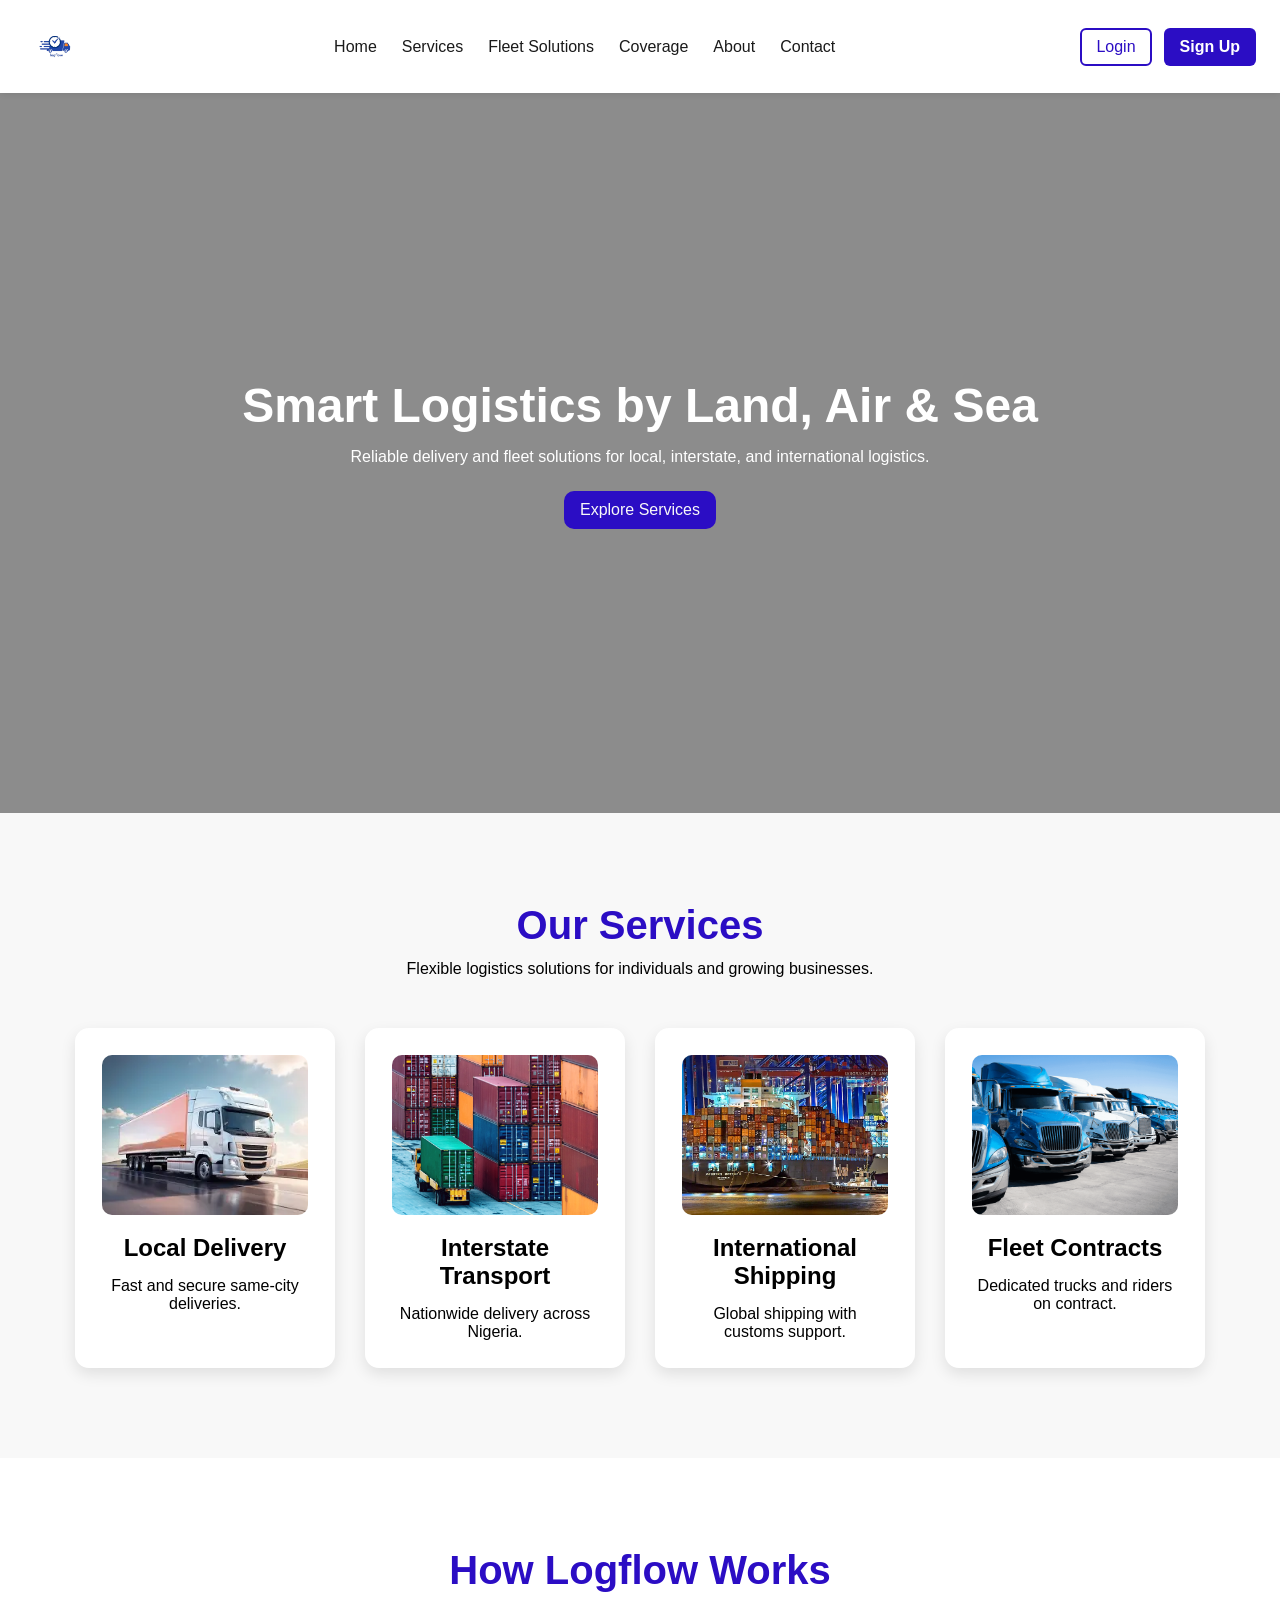
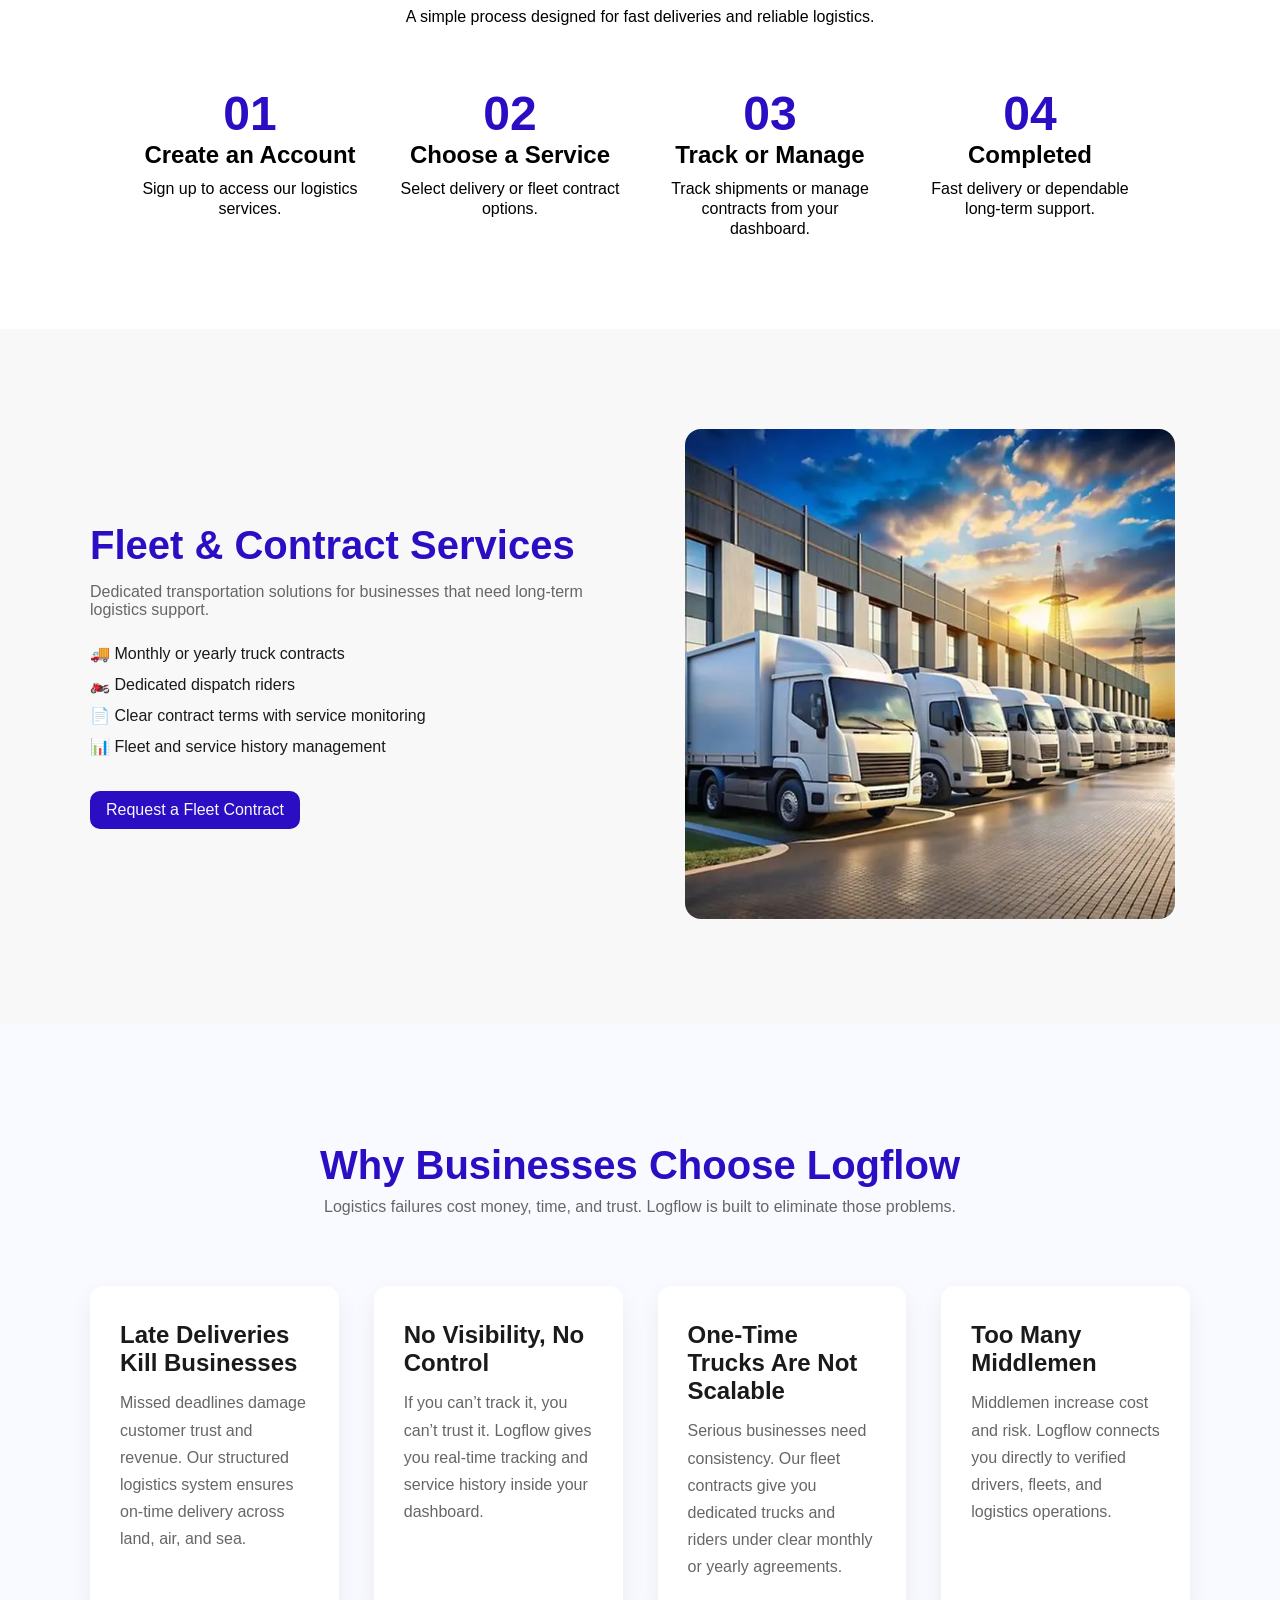
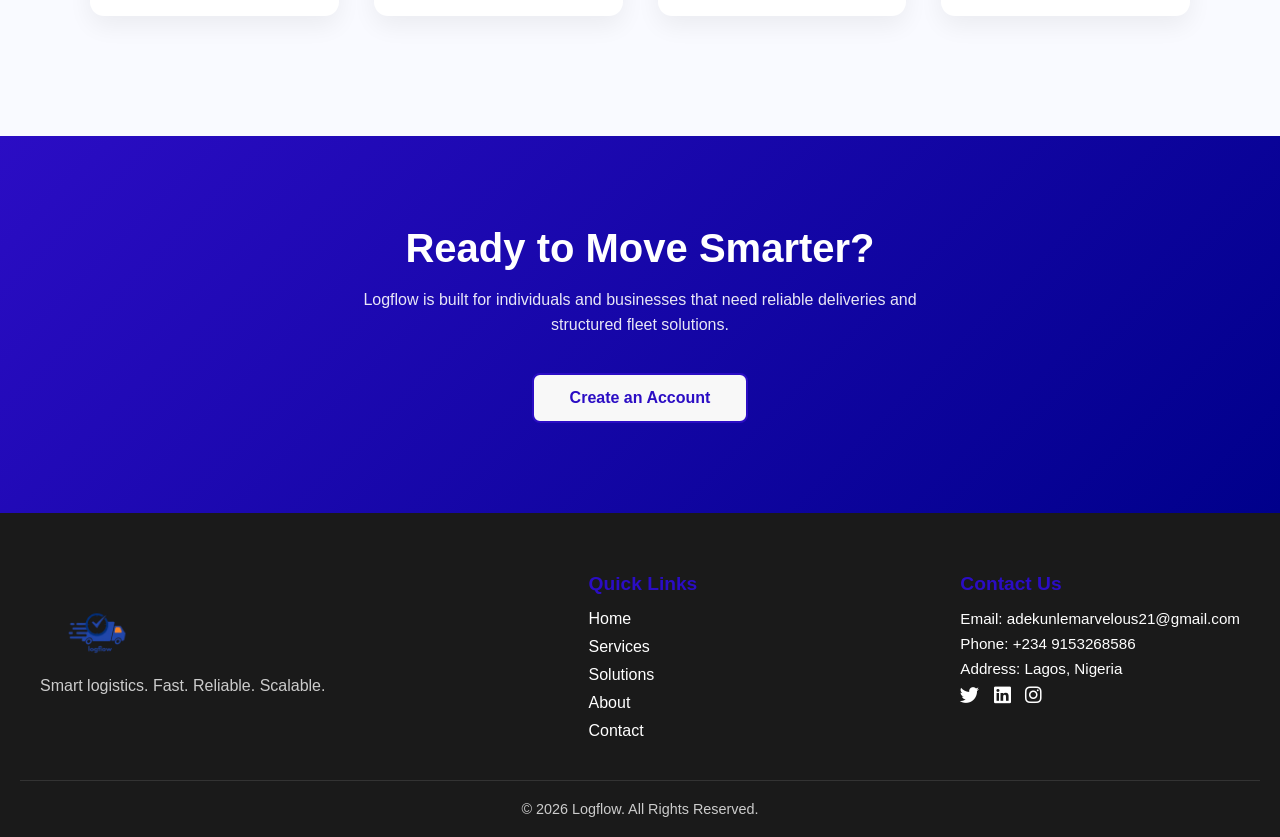
==== commit 8ac01c4d: "Fix database logic and completely exclude credentials" ====
--- a/index.html
+++ b/index.html
@@ -237,8 +237,8 @@
 
       <div class="footer-contact">
         <h4>Contact Us</h4>
-        <p>Email: support@logflow.com</p>
-        <p>Phone: +234 800 123 4567</p>
+        <p>Email: adekunlemarvelous21@gmail.com</p>
+        <p>Phone: +234 9153268586</p>
         <p>Address: Lagos, Nigeria</p>
         <div class="social-icons">
           <a href="#"><i class="fab fa-twitter"></i></a>
